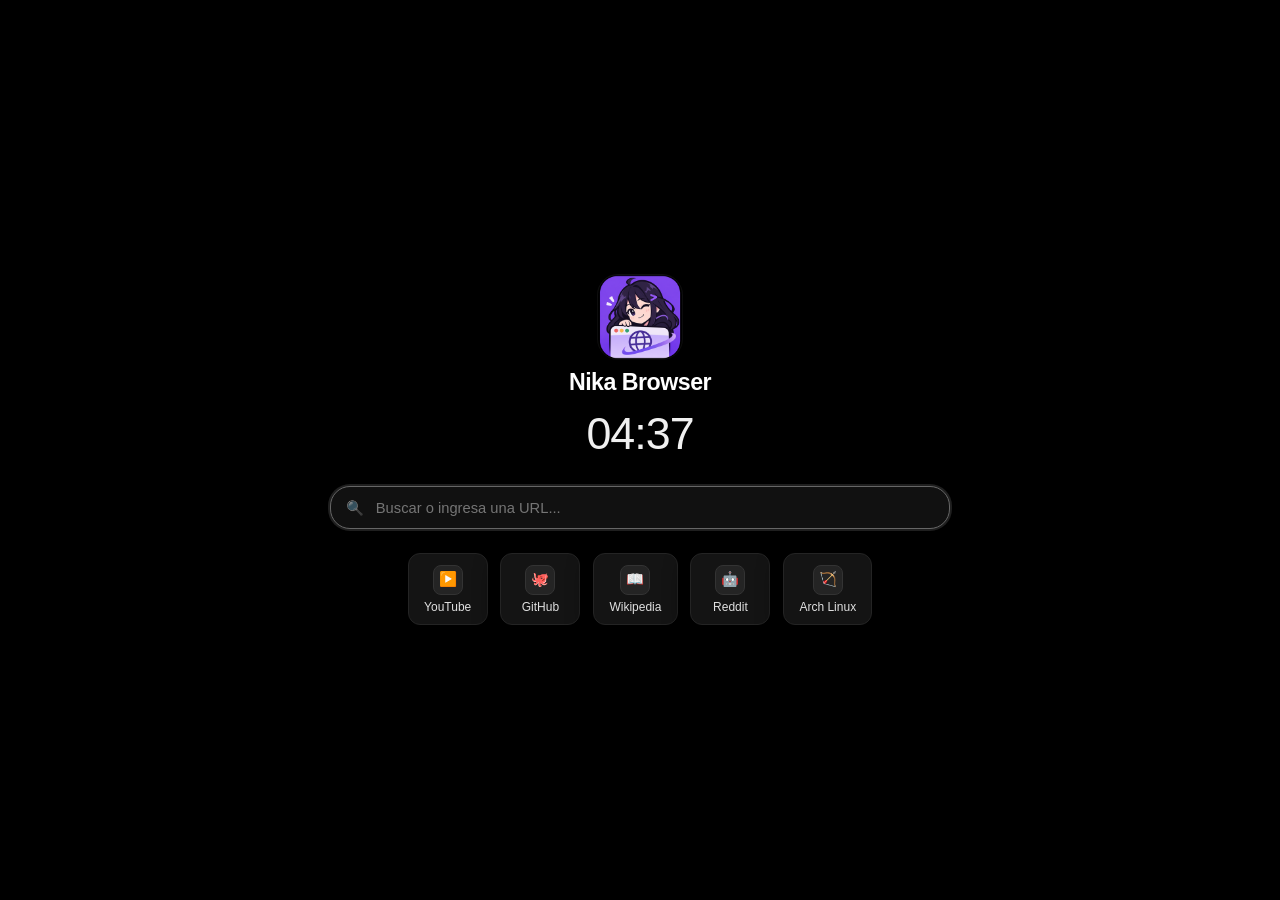
==== resources/home/index.html @ 0cd57ff3 "Fisrt commit" ====
<!DOCTYPE html>
<html lang="es">
<head>
  <meta charset="UTF-8">
  <meta name="viewport" content="width=device-width, initial-scale=1.0">
  <title>Inicio</title>
  <style>
    /* Modo Oscuro Negro Puro y Grises Neutros (Predeterminado permanente) */
    :root {
      --bg: #000000;
      --card-bg: #121212;
      --card-border: #242424;
      --text-main: #F0F0F0;
      --text-muted: #888888;
      --accent-lavender: #C0C0C0;
      --accent-mint: #A8A8A8;
      --accent-peach: #B8B8B8;
      --accent-sky: #9C9C9C;
      --accent-pink: #BFBFBF;
      --shield-bg: #181818;
      --shield-text: #CCCCCC;
      --shadow: 0 8px 25px rgba(0, 0, 0, 0.95);
      --input-bg: #111111;
    }

    .brand-hero {
      display: flex;
      flex-direction: column;
      align-items: center;
      gap: 0.6rem;
      margin-bottom: 0.8rem;
    }

    .brand-logo {
      width: 84px;
      height: 84px;
      border-radius: 20px;
      object-fit: cover;
      box-shadow: 0 8px 24px rgba(0, 0, 0, 0.8), 0 0 0 1px rgba(255, 255, 255, 0.08);
      transition: transform 0.25s ease;
    }

    .brand-logo:hover {
      transform: scale(1.05);
    }

    .brand-title {
      font-size: 1.45rem;
      font-weight: 700;
      letter-spacing: -0.5px;
      color: #ffffff;
    }

    body.dark {
      --bg: #000000;
      --card-bg: #121212;
      --card-border: #242424;
      --text-main: #F0F0F0;
      --text-muted: #888888;
      --accent-lavender: #C0C0C0;
      --accent-mint: #A8A8A8;
      --accent-peach: #B8B8B8;
      --accent-sky: #9C9C9C;
      --accent-pink: #BFBFBF;
      --shield-bg: #181818;
      --shield-text: #CCCCCC;
      --shadow: 0 8px 25px rgba(0, 0, 0, 0.95);
      --input-bg: #111111;
    }

    body.dark .search-input:focus {
      border-color: #666666;
      box-shadow: 0 0 0 2px rgba(255, 255, 255, 0.12);
    }

    body.dark .quick-link-card {
      background: #141414;
      border-color: #242424;
      color: #E0E0E0;
    }

    body.dark .quick-link-card:hover {
      background: #202020;
      border-color: #444444;
      transform: translateY(-2px);
    }

    body.dark .quick-link-icon {
      background-color: #242424 !important;
      color: #F0F0F0 !important;
      border: 1px solid #333333;
    }

    * {
      box-sizing: border-box;
      margin: 0;
      padding: 0;
      font-family: -apple-system, BlinkMacSystemFont, "Segoe UI", Roboto, "Helvetica Neue", sans-serif;
    }

    body {
      background: var(--bg);
      color: var(--text-main);
      min-height: 100vh;
      display: flex;
      flex-direction: column;
      align-items: center;
      justify-content: center;
      padding: 1.5rem;
      transition: background-color 0.2s ease, color 0.2s ease;
    }

    .container {
      max-width: 620px;
      width: 100%;
      display: flex;
      flex-direction: column;
      align-items: center;
      gap: 1.5rem;
    }

    .header {
      text-align: center;
    }

    .clock {
      font-size: 2.8rem;
      font-weight: 300;
      letter-spacing: -1px;
      color: var(--text-main);
      margin-bottom: 0.15rem;
      cursor: pointer;
      user-select: none;
      transition: opacity 0.2s ease, transform 0.2s ease;
    }

    .clock:hover {
      opacity: 0.85;
      transform: scale(1.02);
    }

    .search-box {
      width: 100%;
      position: relative;
    }

    .search-input {
      width: 100%;
      padding: 0.8rem 1.4rem 0.8rem 2.8rem;
      border-radius: 20px;
      border: 1px solid var(--card-border);
      background: var(--input-bg);
      color: var(--text-main);
      font-size: 0.92rem;
      outline: none;
      box-shadow: var(--shadow);
      transition: all 0.2s cubic-bezier(0.16, 1, 0.3, 1);
    }

    .search-input:focus {
      border-color: var(--accent-lavender);
      box-shadow: 0 6px 20px rgba(192, 132, 252, 0.25);
    }

    .search-icon {
      position: absolute;
      left: 1rem;
      top: 50%;
      transform: translateY(-50%);
      font-size: 0.9rem;
      opacity: 0.55;
    }

    .quick-links {
      display: flex;
      flex-wrap: wrap;
      justify-content: center;
      gap: 0.8rem;
      width: 100%;
    }

    .quick-link-card {
      display: flex;
      flex-direction: column;
      align-items: center;
      gap: 0.3rem;
      text-decoration: none;
      color: var(--text-main);
      padding: 0.65rem 0.95rem;
      border-radius: 12px;
      background: var(--card-bg);
      border: 1px solid var(--card-border);
      transition: all 0.16s ease;
      min-width: 80px;
      box-shadow: var(--shadow);
    }

    .quick-link-card:hover {
      transform: translateY(-2px);
      border-color: var(--accent-lavender);
    }

    .quick-link-icon {
      width: 30px;
      height: 30px;
      border-radius: 8px;
      display: flex;
      align-items: center;
      justify-content: center;
      font-weight: 600;
      font-size: 0.9rem;
    }

    .quick-link-title {
      font-size: 0.75rem;
      font-weight: 500;
    }

    /* Pastel badges */
    .bg-red      { background-color: #FF8A8A; color: #1A1A1A; }
    .bg-lavender { background-color: var(--accent-lavender); color: #1A1A1A; }
    .bg-mint     { background-color: var(--accent-mint); color: #1A1A1A; }
    .bg-peach    { background-color: var(--accent-peach); color: #1A1A1A; }
    .bg-sky      { background-color: var(--accent-sky); color: #1A1A1A; }
  </style>
</head>
<body class="dark">
  <div class="container">
    <div class="header">
      <div class="brand-hero">
        <img src="[data-uri]" alt="Nika Logo" class="brand-logo">
        <h1 class="brand-title">Nika Browser</h1>
      </div>
      <div class="clock" id="clock" title="Haz clic para alternar entre formato 12h y 24h">12:00</div>
    </div>

    <div class="search-box">
      <span class="search-icon">🔍</span>
      <input type="text" class="search-input" id="search-input" placeholder="Buscar o ingresa una URL..." autofocus>
    </div>

    <div class="quick-links">
      <a href="https://www.youtube.com" class="quick-link-card">
        <div class="quick-link-icon bg-red">▶️</div>
        <span class="quick-link-title">YouTube</span>
      </a>
      <a href="https://github.com" class="quick-link-card">
        <div class="quick-link-icon bg-mint">🐙</div>
        <span class="quick-link-title">GitHub</span>
      </a>
      <a href="https://wikipedia.org" class="quick-link-card">
        <div class="quick-link-icon bg-sky">📖</div>
        <span class="quick-link-title">Wikipedia</span>
      </a>
      <a href="https://reddit.com" class="quick-link-card">
        <div class="quick-link-icon bg-peach">🤖</div>
        <span class="quick-link-title">Reddit</span>
      </a>
      <a href="https://archlinux.org" class="quick-link-card">
        <div class="quick-link-icon bg-lavender">🏹</div>
        <span class="quick-link-title">Arch Linux</span>
      </a>
    </div>
  </div>

  <script>
    /* __INITIAL_SETTINGS__ */

    // Sincronizar tema según parámetro URL o almacenamiento
    const urlParams = new URLSearchParams(window.location.search);
    if (urlParams.get('theme') === 'dark') {
      document.body.classList.add('dark');
    } else if (urlParams.get('theme') === 'light') {
      document.body.classList.remove('dark');
    }

    // Configuración de formato de hora (12h o 24h)
    let currentSettings = window.__NIKA_SETTINGS || {};
    let timeFormat = currentSettings.time_format || localStorage.getItem('nika_time_format') || '24h';

    function updateClock() {
      const now = new Date();
      let hours = now.getHours();
      const minutes = String(now.getMinutes()).padStart(2, '0');
      const clockEl = document.getElementById('clock');
      if (!clockEl) return;

      if (timeFormat === '12h') {
        const ampm = hours >= 12 ? 'PM' : 'AM';
        hours = hours % 12;
        hours = hours ? hours : 12; // Formato 12 horas: 0 es 12
        clockEl.textContent = `${hours}:${minutes} ${ampm}`;
      } else {
        const hoursStr = String(hours).padStart(2, '0');
        clockEl.textContent = `${hoursStr}:${minutes}`;
      }
    }
    setInterval(updateClock, 1000);
    updateClock();

    // Alternar formato de hora haciendo clic en el reloj
    const clockEl = document.getElementById('clock');
    if (clockEl) {
      clockEl.addEventListener('click', () => {
        timeFormat = timeFormat === '12h' ? '24h' : '12h';
        localStorage.setItem('nika_time_format', timeFormat);
        currentSettings.time_format = timeFormat;
        updateClock();

        if (window.webkit && window.webkit.messageHandlers && window.webkit.messageHandlers.nikaSaveSettings) {
          window.webkit.messageHandlers.nikaSaveSettings.postMessage(JSON.stringify(currentSettings));
        }
      });
    }

    const searchInput = document.getElementById('search-input');
    if (searchInput) {
      setTimeout(() => searchInput.focus(), 30);
      setTimeout(() => searchInput.focus(), 150);
      window.addEventListener('load', () => searchInput.focus());
      window.addEventListener('focus', () => searchInput.focus());
      document.addEventListener('visibilitychange', () => {
        if (!document.hidden) searchInput.focus();
      });
      document.addEventListener('keydown', (e) => {
        if (document.activeElement !== searchInput && !e.ctrlKey && !e.altKey && !e.metaKey && e.key.length === 1) {
          searchInput.focus();
        }
      });
    }
    searchInput.addEventListener('keydown', (e) => {
      if (e.key === 'Enter') {
        const query = searchInput.value.trim();
        if (!query) return;
        if (query.startsWith('http://') || query.startsWith('https://')) {
          window.location.href = query;
        } else if (query.includes('.') && !query.includes(' ')) {
          window.location.href = 'https://' + query;
        } else {
          // Búsqueda limpia con Google
          window.location.href = 'https://www.google.com/search?q=' + encodeURIComponent(query) + '&pws=0';
        }
      }
    });
  </script>
</body>
</html>
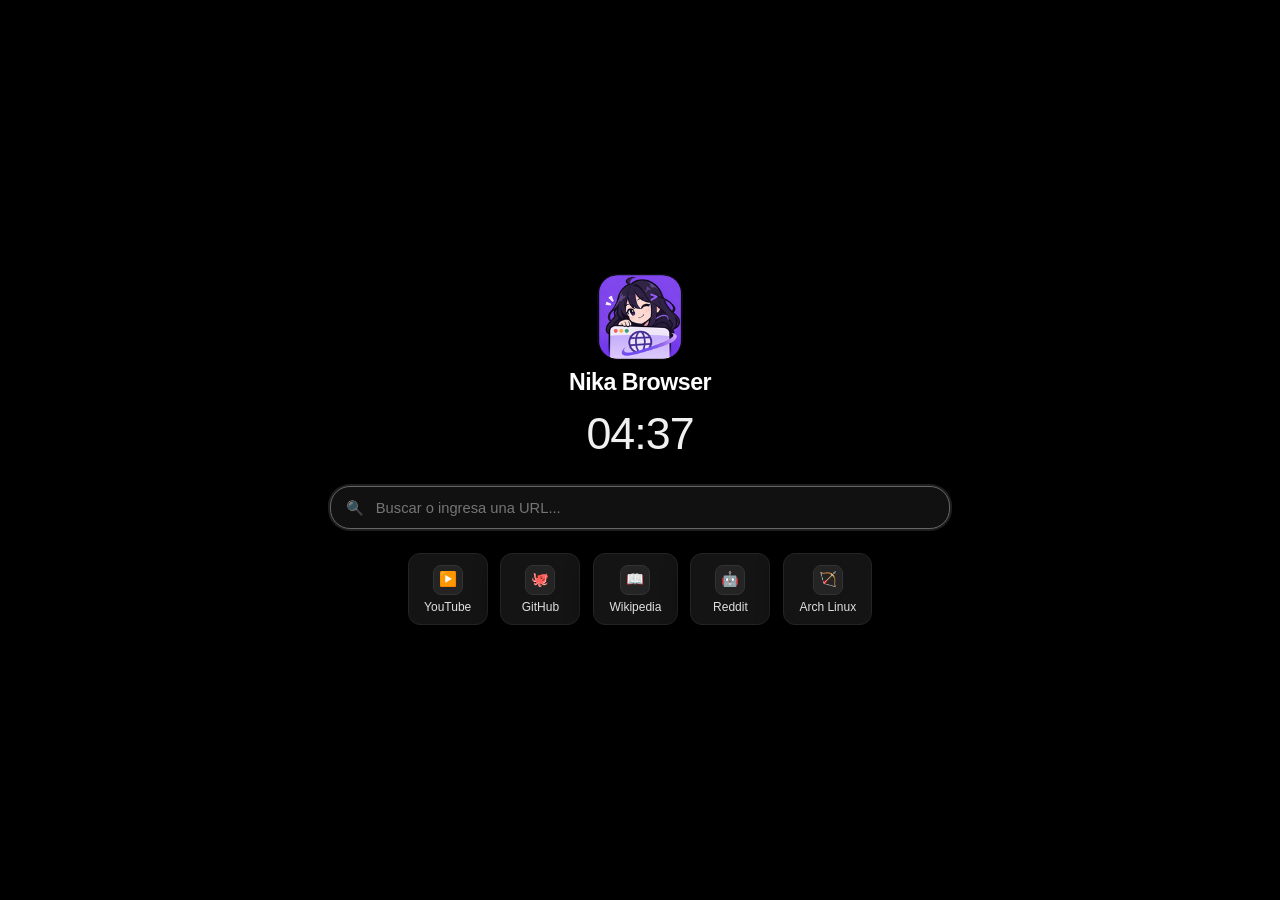
==== commit e0efbd01: "docs: english readme and installer, crop png background, gpl-3.0 license" ====
--- a/resources/home/index.html
+++ b/resources/home/index.html
@@ -228,7 +228,7 @@
   <div class="container">
     <div class="header">
       <div class="brand-hero">
-        <img src="[data-uri]" alt="Nika Logo" class="brand-logo">
+        <img src="[data-uri]" alt="Nika Logo" class="brand-logo">
         <h1 class="brand-title">Nika Browser</h1>
       </div>
       <div class="clock" id="clock" title="Haz clic para alternar entre formato 12h y 24h">12:00</div>
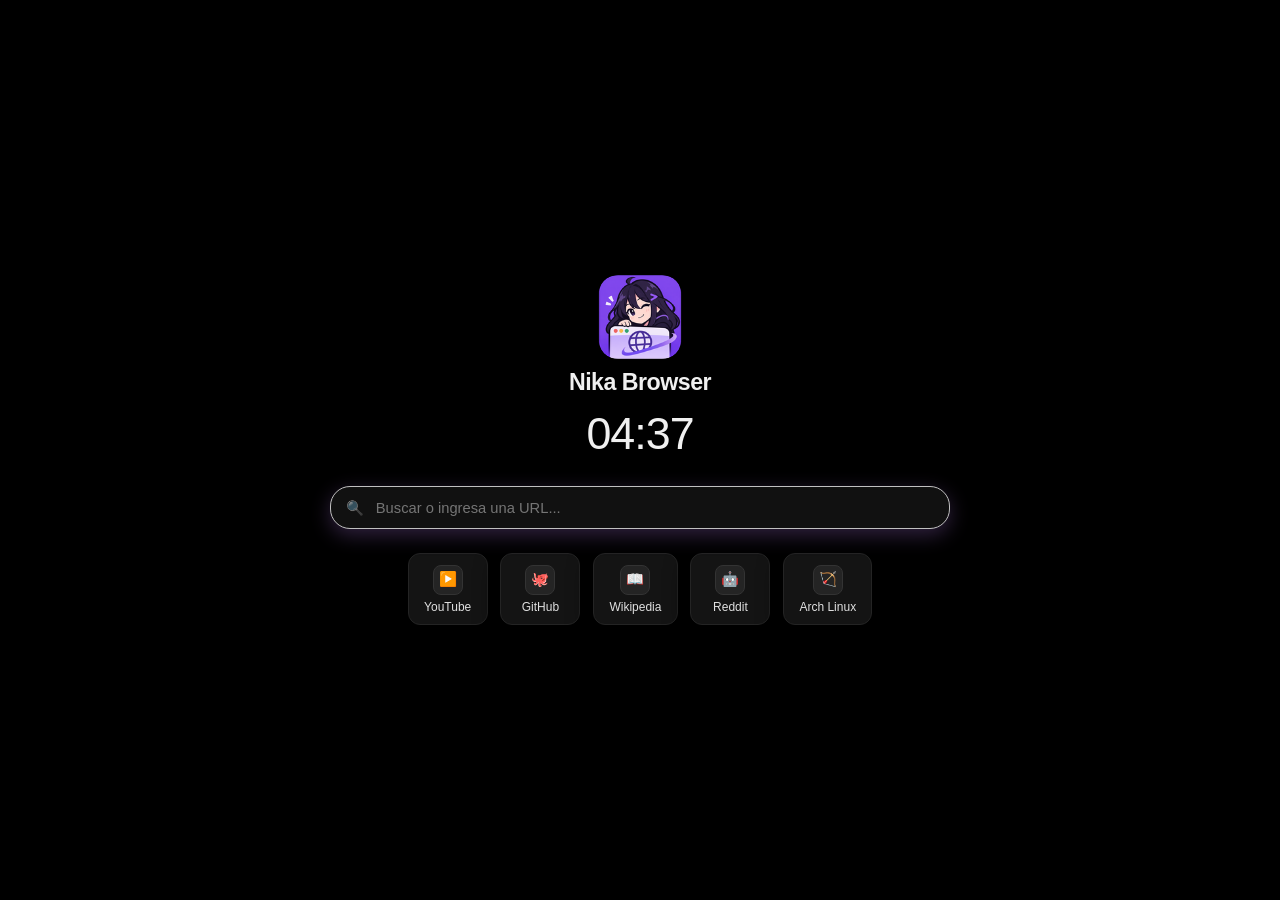
==== commit 04c64628: "Added unistaller" ====
--- a/resources/home/index.html
+++ b/resources/home/index.html
@@ -5,8 +5,43 @@
   <meta name="viewport" content="width=device-width, initial-scale=1.0">
   <title>Inicio</title>
   <style>
-    /* Modo Oscuro Negro Puro y Grises Neutros (Predeterminado permanente) */
     :root {
+      --bg: #ffffff;
+      --card-bg: #f8f9fa;
+      --card-border: #e2e8f0;
+      --text-main: #1a202c;
+      --text-muted: #64748b;
+      --accent-lavender: #6c5ce7;
+      --accent-mint: #00b894;
+      --accent-peach: #e17055;
+      --accent-sky: #0984e3;
+      --accent-pink: #e84393;
+      --shield-bg: #edf2f7;
+      --shield-text: #2d3748;
+      --shadow: 0 4px 16px rgba(0, 0, 0, 0.06);
+      --input-bg: #ffffff;
+    }
+
+    body.light-theme,
+    body:not(.dark) {
+      --bg: #ffffff;
+      --card-bg: #f8f9fa;
+      --card-border: #e2e8f0;
+      --text-main: #1a202c;
+      --text-muted: #64748b;
+      --accent-lavender: #6c5ce7;
+      --accent-mint: #00b894;
+      --accent-peach: #e17055;
+      --accent-sky: #0984e3;
+      --accent-pink: #e84393;
+      --shield-bg: #edf2f7;
+      --shield-text: #2d3748;
+      --shadow: 0 4px 16px rgba(0, 0, 0, 0.06);
+      --input-bg: #ffffff;
+    }
+
+    body.dark,
+    body.dark-theme {
       --bg: #000000;
       --card-bg: #121212;
       --card-border: #242424;
@@ -36,7 +71,7 @@
       height: 84px;
       border-radius: 20px;
       object-fit: cover;
-      box-shadow: 0 8px 24px rgba(0, 0, 0, 0.8), 0 0 0 1px rgba(255, 255, 255, 0.08);
+      box-shadow: 0 4px 16px rgba(0, 0, 0, 0.15), 0 0 0 1px rgba(0, 0, 0, 0.08);
       transition: transform 0.25s ease;
     }
 
@@ -48,16 +83,8 @@
       font-size: 1.45rem;
       font-weight: 700;
       letter-spacing: -0.5px;
-      color: #ffffff;
-    }
-
-    body.dark {
-      --bg: #000000;
-      --card-bg: #121212;
-      --card-border: #242424;
-      --text-main: #F0F0F0;
-      --text-muted: #888888;
-      --accent-lavender: #C0C0C0;
+      color: var(--text-main);
+    }
       --accent-mint: #A8A8A8;
       --accent-peach: #B8B8B8;
       --accent-sky: #9C9C9C;
@@ -307,8 +334,8 @@
         currentSettings.time_format = timeFormat;
         updateClock();
 
-        if (window.webkit && window.webkit.messageHandlers && window.webkit.messageHandlers.nikaSaveSettings) {
-          window.webkit.messageHandlers.nikaSaveSettings.postMessage(JSON.stringify(currentSettings));
+        if (window.nikaSend) {
+          window.nikaSend("nikaSaveSettings", JSON.stringify(currentSettings));
         }
       });
     }
